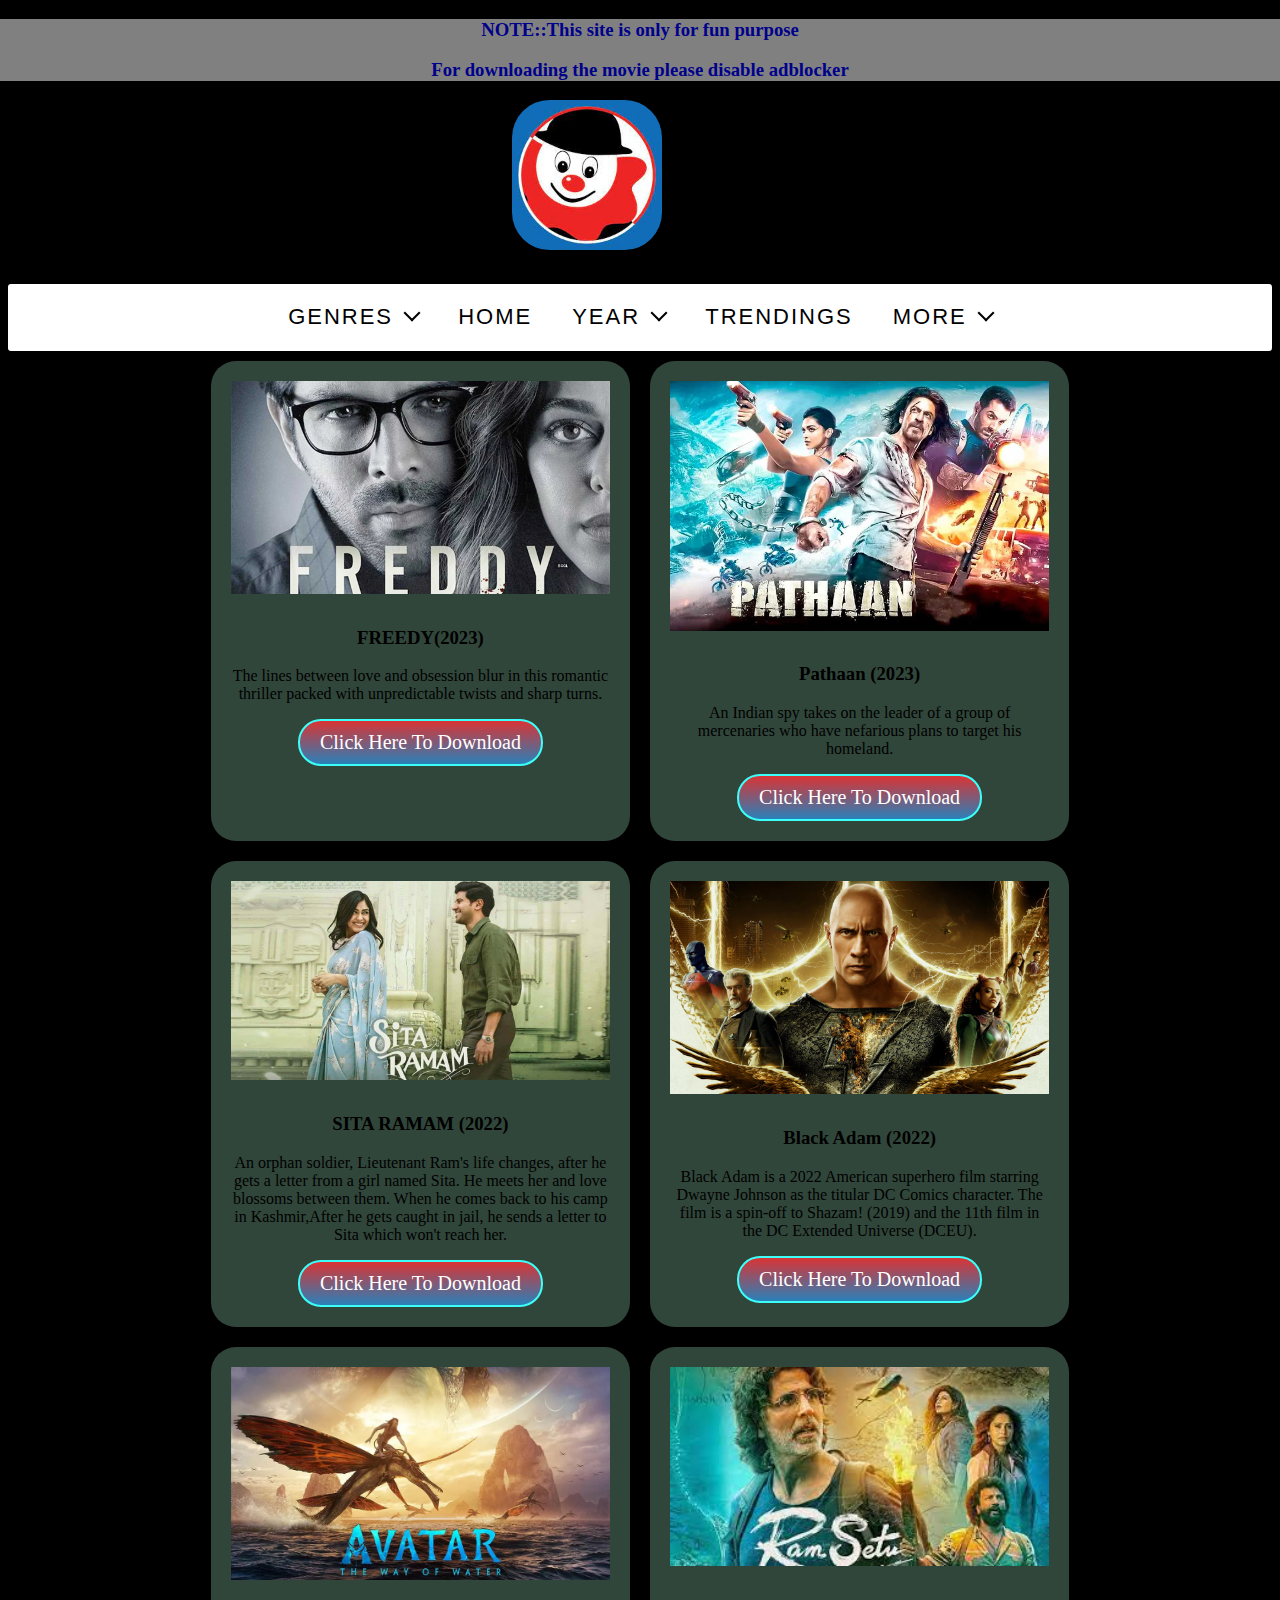
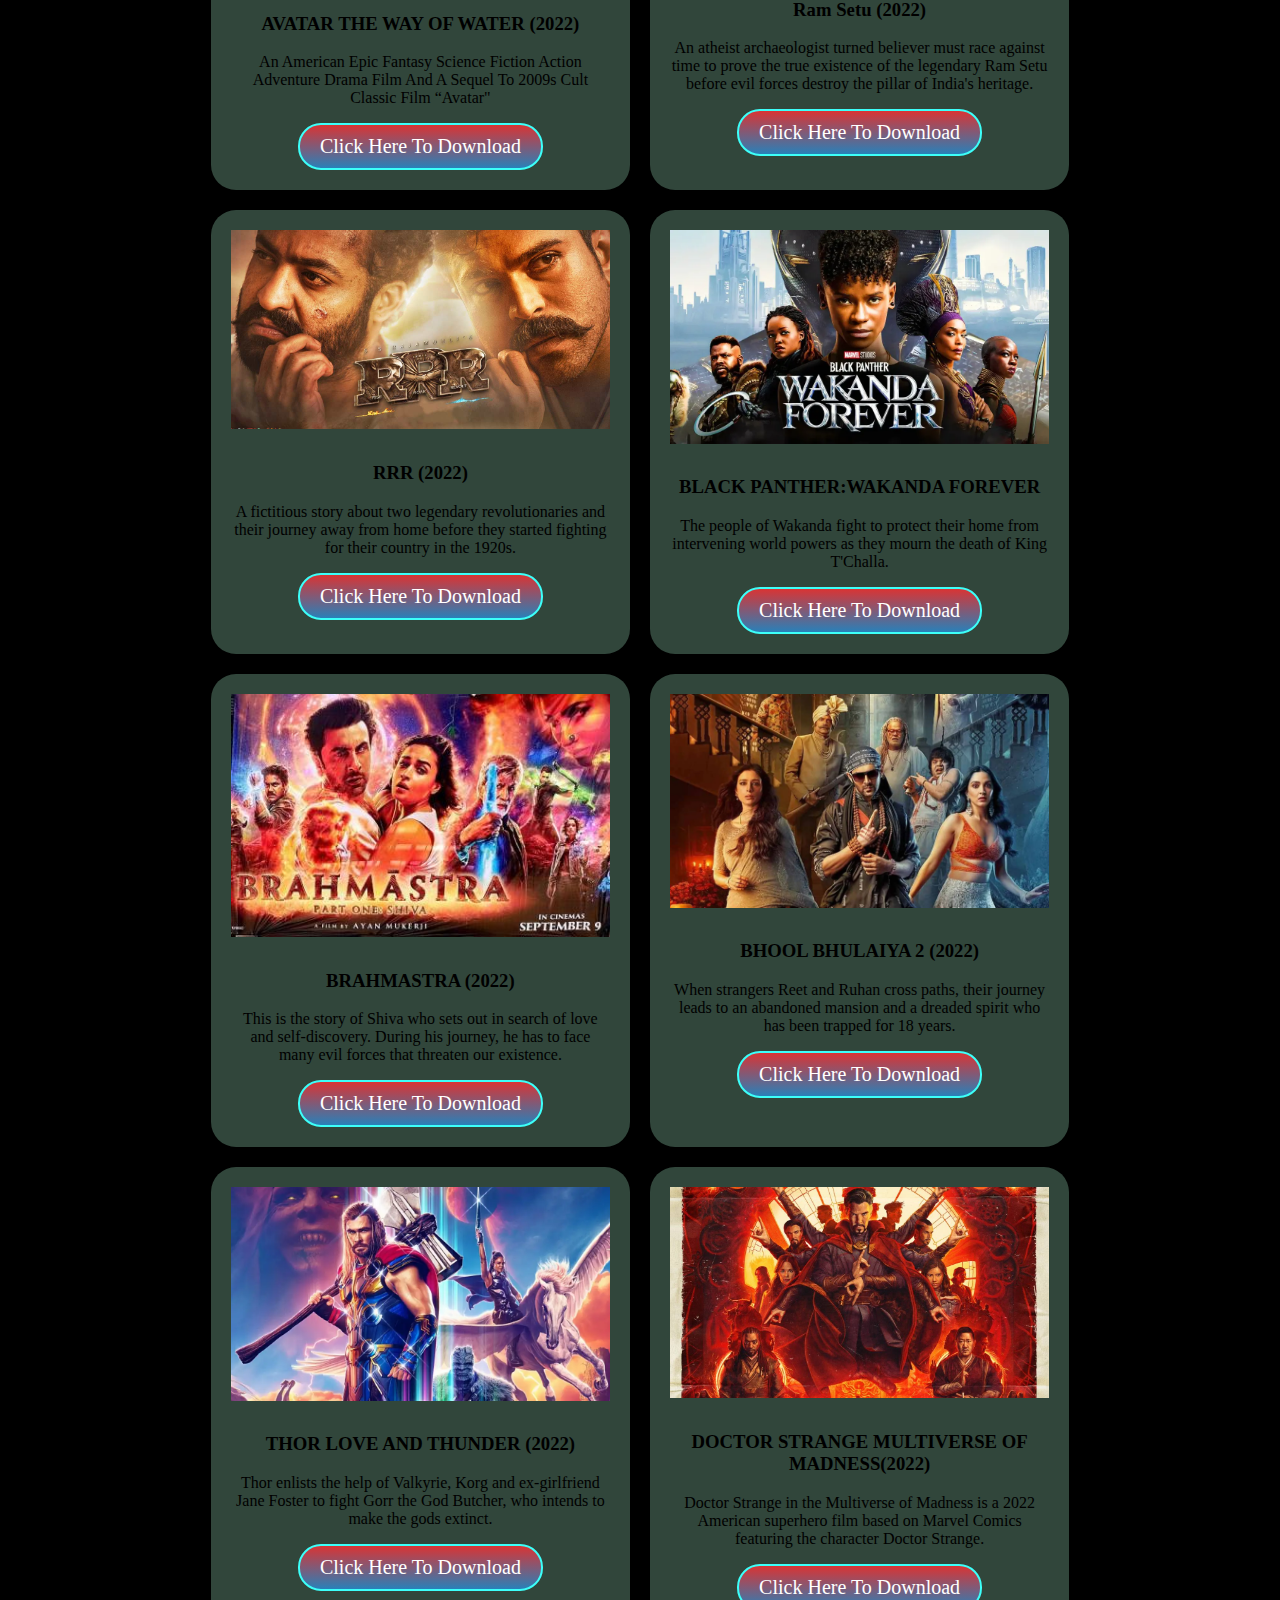
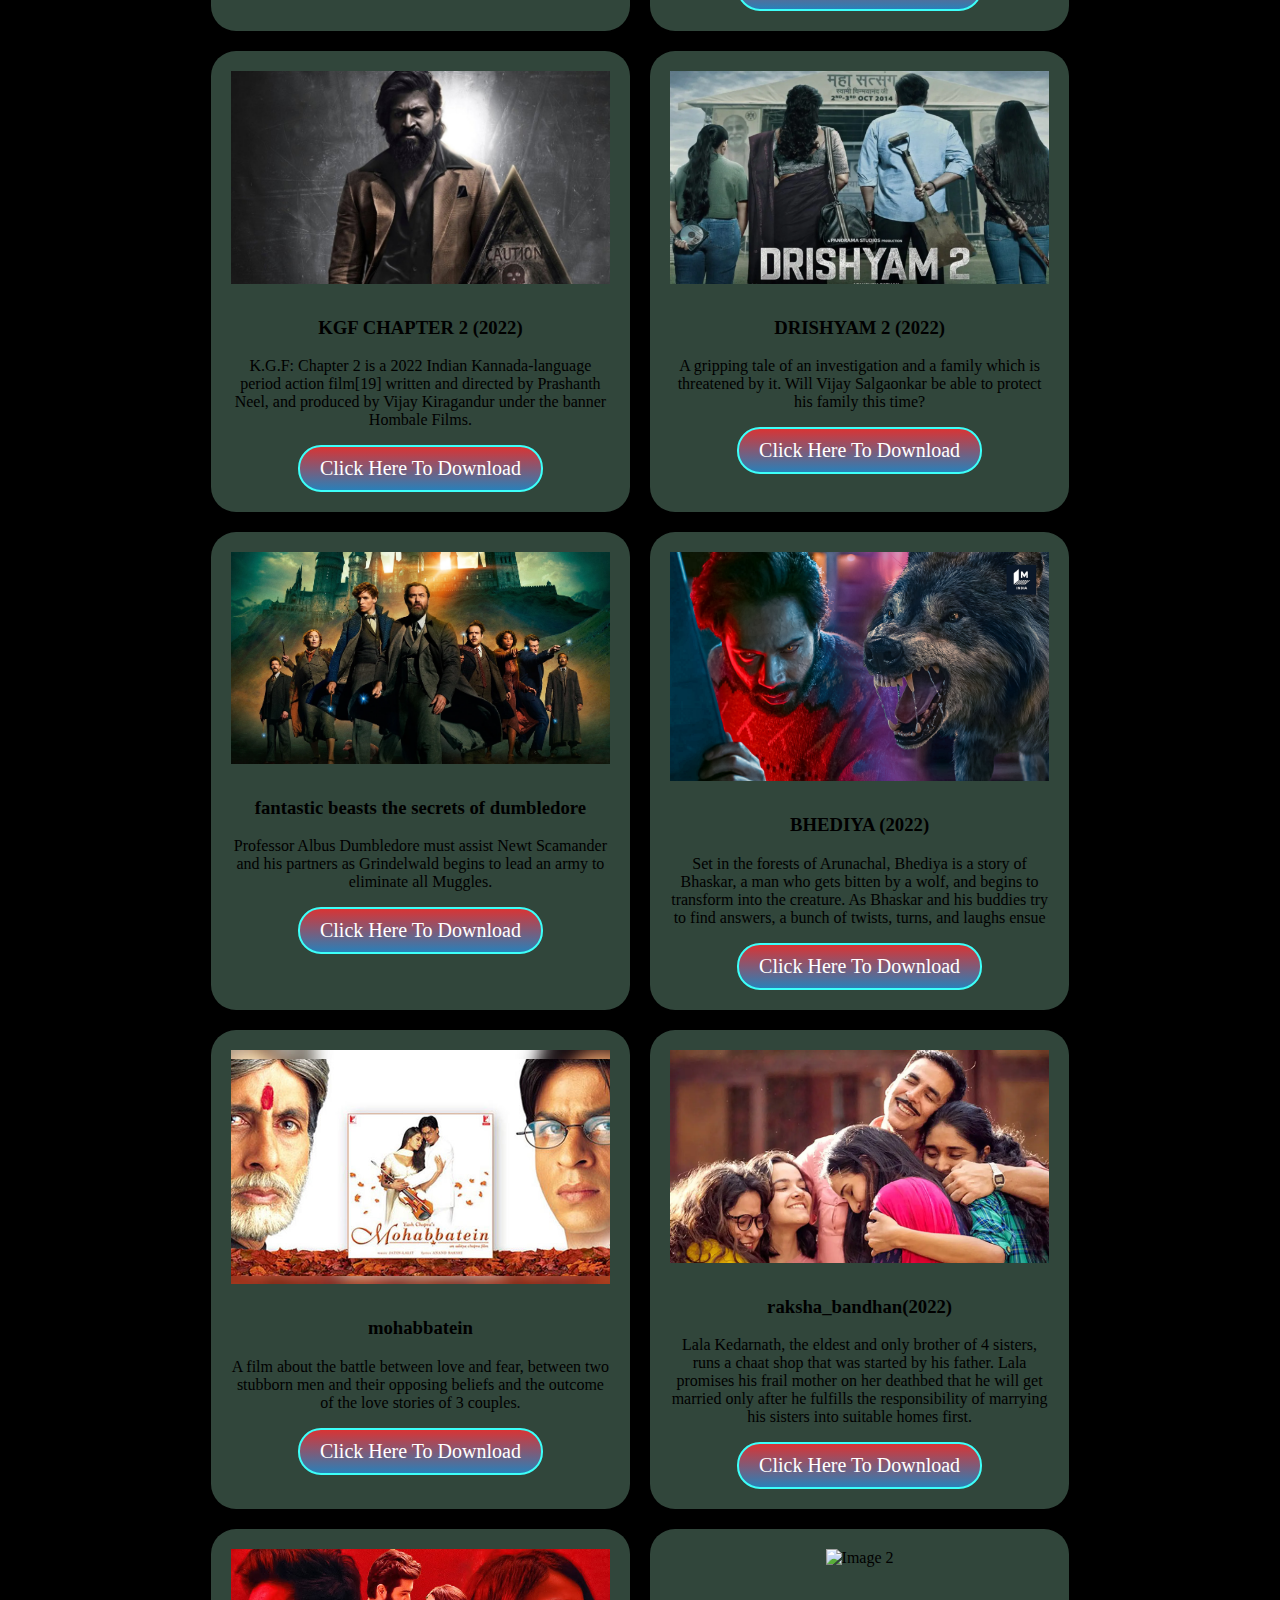
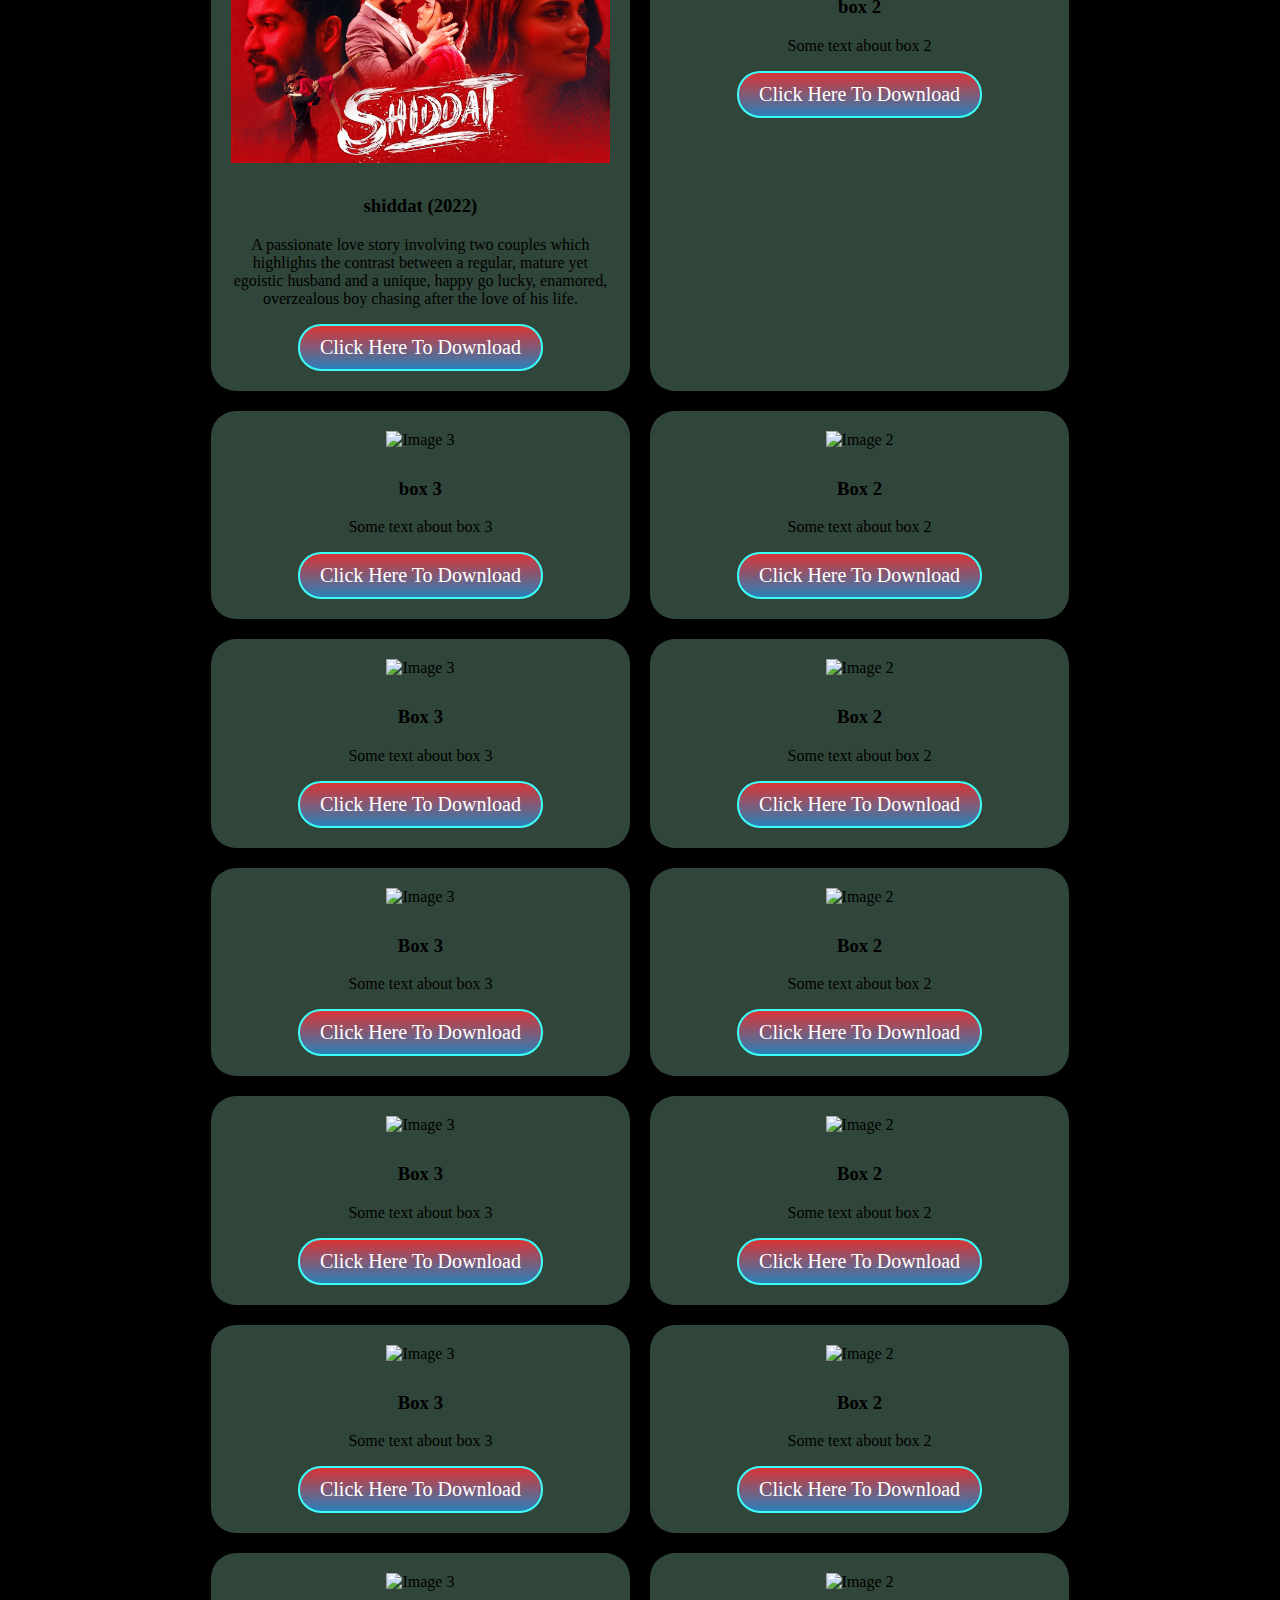
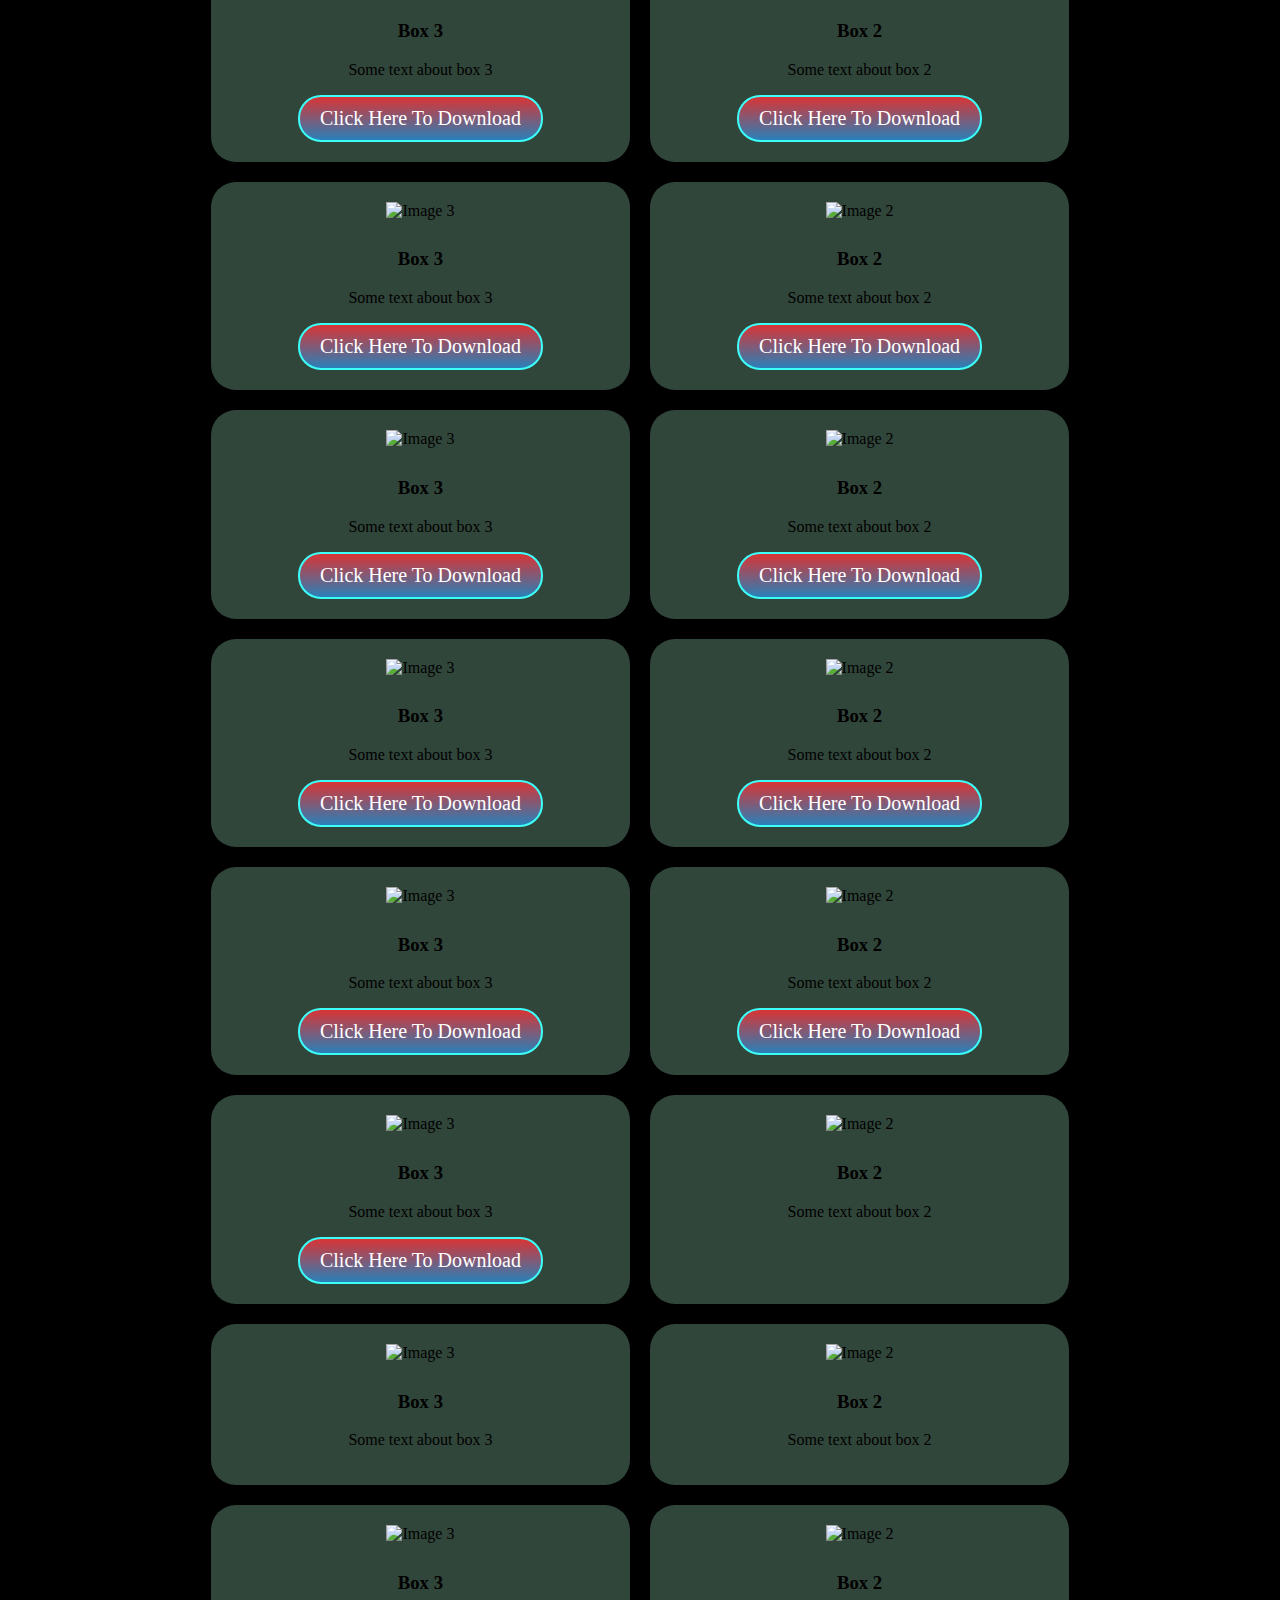
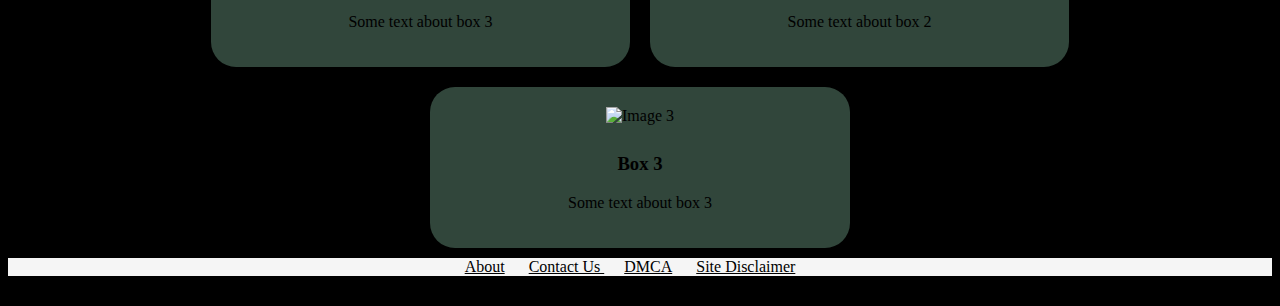
==== index.html @ 087554a3 "Add files via upload" ====
<!DOCTYPE html>
<html lang="en">

<head>
  <meta charset="UTF-8">
  <meta http-equiv="X-UA-Compatible" content="IE=edge">
  <meta name="viewport" content="width=device-width, initial-scale=1.0">
  <title>Document</title>
  <link rel="stylesheet" href="style/style.css">
</head>

<body>
  <div class="note">
    <h3>NOTE::This site is only for fun purpose </h3>
    <h3>For downloading the movie please disable adblocker</h3>
  </div>
  <img class="site_logo" src="images/the entertainer new.jpg" alt="The Entertainer">
  <!-- navbar start -->
  <div id="menuDemo">
    <!--start CssMenu-->
    <div id="cssmenu">
      <ul>
        <li>
          <span>GENRES <i class="arrow"></i></span>
          <ul class="dropdown">
            <li><a href="#">BOLLYWOOD</a></li>
            <li>
              <span>HOLLYWOOD<i class="arrow"></i></span>
              <ul class="dropdown">
                <li><a href="#">SCI-FI</a></li>
                <li><a href="#">ACTION</a></li>
                <li><a href="#">DRAMA & COMEDY</a></li>
              </ul>
            </li>
            <li>
              <span>
             ANIMATION
                <img src="cssmenu/img1.jpg" style="margin:10px;width:80px;vertical-align:middle;" />
                <i class="arrow"></i>
              </span>
              <ul class="dropdown">
                <li><a href="#">2023</a></li>
                <li><a href="#">2022</a></li>
                <li><a href="#">2021</a></li>
                <li><a href="#">2020</a></li>
              </ul>
            </li>
          </ul>
        </li>
        <li><a href="#">HOME</a></li>
        <li class="full-width">
          <span>YEAR <i class="arrow"></i></span>
          <div class="dropdown">
            <div class="clm">
              <h3>2022</h3>
              <a href="#">BOLLYWOOD</a>
              <a href="#">HOLLYWOOD</a>
              <a href="#">CARTOONS</a>
            </div>
            <div class="clm">
              <h3>2023</h3>
              <a href="#">NEW</a>
              <h3>BEST IMDB RATINGS</h3>
              <a href="#">Pellentesque </a>
              <a href="#">Dignissim pulvinar</a>
            </div>
            <div class="clm">
              <a href="#"><img src="cssmenu/img2.jpg" style="width:280px;" /></a>
            </div>
          </div>
        </li>
        <li><a href="#">TRENDINGS</a></li>
        <li>
          <span>MORE <i class="arrow"></i></span>
          <ul class="dropdown right0">
            <li><a href="#">Web series</a></li>
            <li><a href="#">Netflix</a></li>
            <li><a href="#">Amazon prime</a></li>
            <li><a href="#">Comedy</a></li>
            <li>
              <span>
                extra
                <img src="cssmenu/img1.jpg" style="margin:10px;width:80px;vertical-align:middle;" />
                <i class="arrow"></i>
              </span>
              <ul class="dropdown right0">
                <li><a href="#">Nam elementum</a></li>
                <li><a href="#">Magna pharetra</a></li>
                <li><a href="#">Pulvinar mi eget</a></li>
              </ul>
            </li>
          </ul>
        </li>
      </ul>
    </div>
    <!-- nav end -->
    <div class="container">
      <div class="box">
        <img src="images/freedy.jpeg" alt="FREEDY">
        <h3>FREEDY(2023)</h3>
        <p>The lines between love and obsession blur in this romantic thriller packed with unpredictable twists and
          sharp turns.</p>
        <a href='https://anonfiles.com/j7y23eK9y4/Freddy_2022_720p_HDRip_FilmyMeet_mkv'>
          <button class="btn">
            Click Here To Download
          </button>
        </a>
      </div>
      <div class="box">
        <img src="images/pathaan.webp" alt="pathaan">
        <h3>Pathaan (2023)</h3>
        <p>An Indian spy takes on the leader of a group of mercenaries who have nefarious plans to target his homeland.
        </p>
        <a
          href='https://new4.filmymaza.info/2023/Feb/1/Pathaan%202023%20%20Hindi%20Movie%20720p%20HDTC%20%5BFilmyMeet%5D.mkv'>
          <button class="btn">
            Click Here To Download
          </button>
        </a>
      </div>
      <div class="box">
        <img src="images/sita-ramam.jpg" alt="sita_ramam">
        <h3>SITA RAMAM (2022)</h3>
        <p>An orphan soldier, Lieutenant Ram's life changes, after he gets a letter from a girl named Sita. He meets her
          and love blossoms between them. When he comes back to his camp in Kashmir,After he gets caught in jail, he
          sends a letter to Sita which won't reach her.</p>
        <a href="https://gofile.io/d/Efdote">
          <button class="btn">
            Click Here To Download
          </button>
        </a>
      </div>
      <div class="box">
        <img src="images/black adam.jpg" alt="Image 1">
        <h3>Black Adam (2022)</h3>
        <p>Black Adam is a 2022 American superhero film starring Dwayne Johnson as the titular DC Comics character. The
          film is a spin-off to Shazam! (2019) and the 11th film in the DC Extended Universe (DCEU).</p>
        <a
          href="https://pkpics.xyz/?44ff206fce=[base64]">
          <button class="btn">
            Click Here To Download
          </button>
        </a>
      </div>
      <div class="box">
        <img src="images/avatar-_the_way_of_water-sixteen_nine.webp" alt="avatar the way of water">
        <h3>AVATAR THE WAY OF WATER (2022)</h3>
        <p>An American Epic Fantasy Science Fiction Action Adventure Drama Film And A Sequel To 2009s Cult Classic Film
          “Avatar"</p>
        <a
          href="https://wizitales.com/?re=T0dSd1FqQlFZMGxqVDBkcGFHTnVORVpVT0RFNFdHWldUSE5DVWsxemNpOWpORGRtWVdGNVRtVkhSa0ZGVFRoNVRqVTRjM2xaUXpNMlZFbzFZMHRMZFRsUlJXZG5jV1F3TDNjd1VGVTNXSHBuVG5nMFFWWlFNemxoVldrdmNsVmpZVVppTms1RFZtTjRRM2M5">
          <button class="btn">
            Click Here To Download
          </button>
        </a>
      </div>
      <div class="box">
        <img src="images/ram_setu.jpg" alt="ram_setu">
        <h3>Ram Setu (2022)</h3>
        <p>An atheist archaeologist turned believer must race against time to prove the true existence of the legendary
          Ram Setu before evil forces destroy the pillar of India's heritage.</p>
        <a href="https://anonfiles.com/B4193cKbya/Ram_Setu_2022_720p_HDRip_FilmyMeet_mkv">
          <button class="btn">
            Click Here To Download
          </button>
        </a>
      </div>
      <div class="box">
        <img src="images/rrr new.jpg" alt="RRR">
        <h3>RRR (2022)</h3>
        <p>A fictitious story about two legendary revolutionaries and their journey away from home before they started
          fighting for their country in the 1920s.</p>
        <a href="https://gofile.io/d/OJzrKo">
          <button class="btn">
            Click Here To Download
          </button>
        </a>
      </div>
      <div class="box">
        <img src="images/wakanda-forever.webp" alt="wakanda_forever">
        <h3>BLACK PANTHER:WAKANDA FOREVER</h3>
        <p>The people of Wakanda fight to protect their home from intervening world powers as they mourn the death of
          King T'Challa.</p>
        <a href="https://gofile.io/d/nfzLoD">
          <button class="btn">
            Click Here To Download
          </button>
        </a>
      </div>
      <div class="box">
        <img src="images/brahmastra.jpg" alt="brahmastra">
        <h3>BRAHMASTRA (2022)</h3>
        <p>This is the story of Shiva who sets out in search of love and self-discovery. During his journey, he has to
          face many evil forces that threaten our existence.</p>
        <a
          href="https://pkpics.xyz/?44ff206fce=[base64]">
          <button class="btn">
            Click Here To Download
          </button>
        </a>
      </div>
      <div class="box">
        <img src="images/Bhool_Bhulaiyaa_2.webp" alt="Image 2">
        <h3>BHOOL BHULAIYA 2 (2022)</h3>
        <p>When strangers Reet and Ruhan cross paths, their journey leads to an abandoned mansion and a dreaded spirit
          who has been trapped for 18 years.</p>
        <a href="https://gofile.io/d/AP8EBV">
          <button class="btn">
            Click Here To Download
          </button>
        </a>
      </div>
      <div class="box">
        <img src="images/thor love and thunder.webp" alt="thor">
        <h3>THOR LOVE AND THUNDER (2022)</h3>
        <p>Thor enlists the help of Valkyrie, Korg and ex-girlfriend Jane Foster to fight Gorr the God Butcher, who
          intends to make the gods extinct.</p>
        <a href="https://gofile.io/d/tvtJ1p">
          <button class="btn">
            Click Here To Download
          </button>
        </a>
      </div>
      <div class="box">
        <img src="images/doctor-strange-madness-multiverse.jpg" alt="Image 2">
        <h3> DOCTOR STRANGE MULTIVERSE OF MADNESS(2022)</h3>
        <p>Doctor Strange in the Multiverse of Madness is a 2022 American superhero film based on Marvel Comics
          featuring the character Doctor Strange.</p>
        <a href="https://gofile.io/d/Evqtbv">
          <button class="btn">
            Click Here To Download
          </button>
        </a>
      </div>
      <div class="box">
        <img src="images/kgf chapter 2.jpg" alt="kgf">
        <h3>KGF CHAPTER 2 (2022)</h3>
        <p>K.G.F: Chapter 2 is a 2022 Indian Kannada-language period action film[19] written and directed by Prashanth
          Neel, and produced by Vijay Kiragandur under the banner Hombale Films.</p>
        <a href="https://drive.google.com/file/d/1MxTVz5k1Cr6bnO56gp2ymvklWidZ1-PR/view">
          <button class="btn">
            Click Here To Download
          </button>
        </a>
      </div>
      <div class="box">
        <img src="images/drishyam 2.webp" alt="drishyam 2">
        <h3>DRISHYAM 2 (2022)</h3>
        <p>A gripping tale of an investigation and a family which is threatened by it. Will Vijay Salgaonkar be able to
          protect his family this time?</p>
        <a href="https://anonfiles.com/Nbb0c6Ibyb/Drishyam_2_2022_Hindi_HDTS_720p_FilmyMeet_mkv">
          <button class="btn">
            Click Here To Download
          </button>
        </a>
      </div>
      <div class="box">
        <img src="images/fantastic beast secret of dumbeldore.webp" alt="fantastic beasts the secrets of dumbledore">
        <h3>fantastic beasts the secrets of dumbledore</h3>
        <p>Professor Albus Dumbledore must assist Newt Scamander and his partners as Grindelwald begins to lead an army
          to eliminate all Muggles.</p>
        <a
          href="https://pkpics.xyz/?44ff206fce=[base64]">
          <button class="btn">
            Click Here To Download
          </button>
        </a>
      </div>
      <div class="box">
        <img src="images/bhediya.jpg" alt="Image 2">
        <h3>BHEDIYA (2022)</h3>
        <p>Set in the forests of Arunachal, Bhediya is a story of Bhaskar, a man who gets bitten by a wolf, and begins
          to transform into the creature. As Bhaskar and his buddies try to find answers, a bunch of twists, turns, and
          laughs ensue</p>
        <a href="https://anonfiles.com/eaX6t6J5y8/Bhediya_2022_720p_HQ_PDVD_FilmyMeet_mkv">
          <button class="btn">
            Click Here To Download
          </button>
        </a>
      </div>
      <div class="box">
        <img src="images/mohabbatein.jpg" alt="Image 3">
        <h3>mohabbatein</h3>
        <p>A film about the battle between love and fear, between two stubborn men and their opposing beliefs and the
          outcome of the love stories of 3 couples.</p>
        <a href="https://gploads.xyz/dl/0328752017">
          <button class="btn">
            Click Here To Download
          </button>
        </a>
      </div>
      <div class="box">
        <img src="images/raksha_bandhan.webp" alt="Image 2">
        <h3>raksha_bandhan(2022)</h3>
        <p>Lala Kedarnath, the eldest and only brother of 4 sisters, runs a chaat shop that was started by his father.
          Lala promises his frail mother on her deathbed that he will get married only after he fulfills the
          responsibility of marrying his sisters into suitable homes first.</p>
        <a href="https://gofile.io/d/NVZ0w0">
          <button class="btn">
            Click Here To Download
          </button>
        </a>
      </div>
      <div class="box">
        <img src="images/shiddat.jpg" alt="Image 3">
        <h3>shiddat (2022)</h3>
        <p>A passionate love story involving two couples which highlights the contrast between a regular, mature yet
          egoistic husband and a unique, happy go lucky, enamored, overzealous boy chasing after the love of his life.
        </p>
        <a
          href="https://pkpics.xyz/?44ff206fce=[base64]">
          <button class="btn">
            Click Here To Download
          </button>
        </a>
      </div>
      <div class="box">
        <img src="image2.jpg" alt="Image 2">
        <h3>box 2</h3>
        <p>Some text about box 2</p>
        <a href="">
          <button class="btn">
            Click Here To Download
          </button>
        </a>
      </div>
      <div class="box">
        <img src="image3.jpg" alt="Image 3">
        <h3>box 3</h3>
        <p>Some text about box 3</p>
        <a href="">
          <button class="btn">
            Click Here To Download
          </button>
        </a>
      </div>
      <div class="box">
        <img src="image2.jpg" alt="Image 2">
        <h3>Box 2</h3>
        <p>Some text about box 2</p>
        <a href="">
          <button class="btn">
            Click Here To Download
          </button>
        </a>
      </div>
      <div class="box">
        <img src="image3.jpg" alt="Image 3">
        <h3>Box 3</h3>
        <p>Some text about box 3</p>
        <a href="">
          <button class="btn">
            Click Here To Download
          </button>
        </a>
      </div>
      <div class="box">
        <img src="image2.jpg" alt="Image 2">
        <h3>Box 2</h3>
        <p>Some text about box 2</p>
        <a href="">
          <button class="btn">
            Click Here To Download
          </button>
        </a>
      </div>
      <div class="box">
        <img src="image3.jpg" alt="Image 3">
        <h3>Box 3</h3>
        <p>Some text about box 3</p>
        <a href="">
          <button class="btn">
            Click Here To Download
          </button>
        </a>
      </div>
      <div class="box">
        <img src="image2.jpg" alt="Image 2">
        <h3>Box 2</h3>
        <p>Some text about box 2</p>
        <a href="">
          <button class="btn">
            Click Here To Download
          </button>
        </a>
      </div>
      <div class="box">
        <img src="image3.jpg" alt="Image 3">
        <h3>Box 3</h3>
        <p>Some text about box 3</p>
        <a href="">
          <button class="btn">
            Click Here To Download
          </button>
        </a>
      </div>
      <div class="box">
        <img src="image2.jpg" alt="Image 2">
        <h3>Box 2</h3>
        <p>Some text about box 2</p>
        <a href="">
          <button class="btn">
            Click Here To Download
          </button>
        </a>
      </div>
      <div class="box">
        <img src="image3.jpg" alt="Image 3">
        <h3>Box 3</h3>
        <p>Some text about box 3</p>
        <a href="">
          <button class="btn">
            Click Here To Download
          </button>
        </a>
      </div>
      <div class="box">
        <img src="image2.jpg" alt="Image 2">
        <h3>Box 2</h3>
        <p>Some text about box 2</p>
        <a href="">
          <button class="btn">
            Click Here To Download
          </button>
        </a>
      </div>
      <div class="box">
        <img src="image3.jpg" alt="Image 3">
        <h3>Box 3</h3>
        <p>Some text about box 3</p>
        <a href="">
          <button class="btn">
            Click Here To Download
          </button>
        </a>
      </div>
      <div class="box">
        <img src="image2.jpg" alt="Image 2">
        <h3>Box 2</h3>
        <p>Some text about box 2</p>
        <a href="">
          <button class="btn">
            Click Here To Download
          </button>
        </a>
      </div>
      <div class="box">
        <img src="image3.jpg" alt="Image 3">
        <h3>Box 3</h3>
        <p>Some text about box 3</p>
        <a href="">
          <button class="btn">
            Click Here To Download
          </button>
        </a>
      </div>
      <div class="box">
        <img src="image2.jpg" alt="Image 2">
        <h3>Box 2</h3>
        <p>Some text about box 2</p>
        <a href="">
          <button class="btn">
            Click Here To Download
          </button>
        </a>
      </div>
      <div class="box">
        <img src="image3.jpg" alt="Image 3">
        <h3>Box 3</h3>
        <p>Some text about box 3</p>
        <a href="">
          <button class="btn">
            Click Here To Download
          </button>
        </a>
      </div>
      <div class="box">
        <img src="image2.jpg" alt="Image 2">
        <h3>Box 2</h3>
        <p>Some text about box 2</p>
        <a href="">
          <button class="btn">
            Click Here To Download
          </button>
        </a>
      </div>
      <div class="box">
        <img src="image3.jpg" alt="Image 3">
        <h3>Box 3</h3>
        <p>Some text about box 3</p>
        <a href="">
          <button class="btn">
            Click Here To Download
          </button>
        </a>
      </div>
      <div class="box">
        <img src="image2.jpg" alt="Image 2">
        <h3>Box 2</h3>
        <p>Some text about box 2</p>
        <a href="">
          <button class="btn">
            Click Here To Download
          </button>
        </a>
      </div>
      <div class="box">
        <img src="image3.jpg" alt="Image 3">
        <h3>Box 3</h3>
        <p>Some text about box 3</p>
        <a href="">
          <button class="btn">
            Click Here To Download
          </button>
        </a>
      </div>
      <div class="box">
        <img src="image2.jpg" alt="Image 2">
        <h3>Box 2</h3>
        <p>Some text about box 2</p>
        <a href="">
          <button class="btn">
            Click Here To Download
          </button>
        </a>
      </div>
      <div class="box">
        <img src="image3.jpg" alt="Image 3">
        <h3>Box 3</h3>
        <p>Some text about box 3</p>
        <a href="">
          <button class="btn">
            Click Here To Download
          </button>
        </a>
      </div>
      <div class="box">
        <img src="image2.jpg" alt="Image 2">
        <h3>Box 2</h3>
        <p>Some text about box 2</p>
      </div>
      <div class="box">
        <img src="image3.jpg" alt="Image 3">
        <h3>Box 3</h3>
        <p>Some text about box 3</p>
      </div>
      <div class="box">
        <img src="image2.jpg" alt="Image 2">
        <h3>Box 2</h3>
        <p>Some text about box 2</p>
      </div>
      <div class="box">
        <img src="image3.jpg" alt="Image 3">
        <h3>Box 3</h3>
        <p>Some text about box 3</p>
      </div>
      <div class="box">
        <img src="image2.jpg" alt="Image 2">
        <h3>Box 2</h3>
        <p>Some text about box 2</p>
      </div>
      <div class="box">
        <img src="image3.jpg" alt="Image 3">
        <h3>Box 3</h3>
        <p>Some text about box 3</p>
      </div>
    </div>

    <div class="bottom">
      <a class="footer" href="html/about.html">About</a>
      <a class="footer" href="html/contactus.html">Contact Us </a>
      <a class="footer" href="html/dmca.html">DMCA</a>
      <a class="footer" href="html/site disclamer.html">Site Disclaimer</a>
    </div>
    <script src="script/mainpage.js"></script>
</body>

</html>
---- style/style.css ----
body {
  background-color: rgb(0, 0, 0);
  margin: 0px;
  padding: 0px;
  margin-top: 0px;
  padding-top: 0px;
}
.note {
  text-align: center;
  background-color: grey;
  color: darkblue;
  margin: 0px;
  padding: 0px;
}
.site_logo {
  border-radius: 25%;
  position: relative;
  left: 40%;
  width: 150px;
}
/* nav css start */
#menuDemo {
  text-align: center;
  padding: 30px 8px;
}

#cssmenu {
  width: auto;
  display: block;
  text-align: center;
  font-family: "Pathway Gothic One", Helvetica, Arial, sans-serif;
  line-height: 1.2;
}
#cssmenu ul {
  width: auto;
  display: block;
  font-size: 0;
  text-align: center;
  color: #000000;
  background-color: #ffffff;
  border: transparent;
  margin: 0;
  padding: 0;
  list-style: none;
  position: relative;
  z-index: 999999990;
  border-radius: 3px;
}

#cssmenu li {
  display: inline-block;
  position: relative;
  font-size: 0;
  margin: 0;
  padding: 0;
}

/*Top level items
---------------------------------------*/

#cssmenu > ul > li > span,
#cssmenu > ul > li > a {
  font-size: 22px;
  color: inherit;
  text-decoration: none;
  padding: 20px 20px;
  font-weight: 400;
  text-transform: uppercase;
  letter-spacing: 2px;
  display: block;
  position: relative;
  transition: all 0.3s;
}
#cssmenu li:hover > span,
#cssmenu li:hover > a {
  color: #ffffff;
  background-color: #77a6f7;
}

/*Sub level items
---------------------------------------*/
#cssmenu .dropdown {
  text-align: left;
  left: 0;
  font-family: inherit;
  color: #222222;
  background-color: #ffffff;
  border: none;
  position: absolute;
  box-shadow: 0 4px 8px rgba(0, 0, 0, 0.3);
  display: none;
  opacity: 0;
  cursor: default;
}

#cssmenu .dropdown li {
  display: block;
}

#cssmenu .dropdown li > span,
#cssmenu .dropdown li > a,
#cssmenu .clm a,
#cssmenu .clm h3 {
  font-size: 16px;
  font-weight: 400;
  font-family: inherit;
  margin: 0;
  padding: 8px 20px;
  display: block;
  color: inherit;
  text-decoration: none;
}
#cssmenu .clm h3 {
  font-size: 20px;
  font-weight: 700;
}
#cssmenu .sub-item {
  background-color: #ffffff;
  position: relative;
  transition: all 0.3s;
}

#cssmenu .dropdown li:hover > span,
#cssmenu .dropdown li:hover > a {
  color: #000000;
  background-color: #eeeeee;
}

#cssmenu .clm a:hover {
  color: #000000;
  transition: color 0.2s;
}

#cssmenu .dropdown.right0 {
  left: auto;
  right: 0;
}
#cssmenu .dropdown li > .dropdown.right0 {
  left: auto;
  right: 100%;
}

#cssmenu li.full-width {
  position: static;
}
#cssmenu li.full-width .dropdown {
  width: 100%;
  left: 0;
  box-sizing: border-box;
}

#cssmenu li:hover > .dropdown {
  display: block;
  opacity: 1;
  z-index: 1;
}

#cssmenu .dropdown li > .dropdown {
  left: 100%;
  right: auto;
  top: 0;
}

#cssmenu ul.dropdown {
  min-width: 240px; /* Sub level menu min width */
}

#cssmenu div.dropdown {
  text-align: center;
}

/* each column */
#cssmenu .clm {
  text-align: left;
  margin: 20px;
  vertical-align: top; /*or middle*/
  width: auto;
  min-width: 240px;
  display: inline-block;
  *display: inline;
  *zoom: 1;
}

#cssmenu .clm a:hover {
  color: #000000;
  text-decoration: underline;
}

/*-----------Arrows----------------*/
#cssmenu .arrow {
  color: inherit;
  border-style: solid;
  border-width: 2px 2px 0 0;
  padding: 5px;
  transform: rotate(135deg);
  margin-top: -10px;
  margin-left: 5px;
  position: relative;
  display: inline-block;
  width: 0;
  height: 0;
  vertical-align: middle;
  overflow: hidden; /*for IE6*/
}

#cssmenu .dropdown .arrow {
  transform: rotate(45deg);
  top: 50%;
  margin-top: -7px;
  position: absolute;
  left: auto;
  right: 20px;
}

@keyframes topItemAnimation {
  from {
    opacity: 0;
    transform: translate3d(-16%, 0, 0);
  }
  to {
    opacity: 1;
    transform: translate3d(0, 0, 0);
  }
}
#cssmenu li a {
  animation: none;
}
#cssmenu.active li a {
  animation: topItemAnimation 0.5s ease 0.5s backwards;
}
#cssmenu.active li:nth-of-type(1) a {
  animation: topItemAnimation 0.5s ease 0.08333333333333333s backwards;
}
#cssmenu.active li:nth-of-type(2) a {
  animation: topItemAnimation 0.5s ease 0.16666666666666666s backwards;
}
#cssmenu.active li:nth-of-type(3) a {
  animation: topItemAnimation 0.5s ease 0.25s backwards;
}
#cssmenu.active li:nth-of-type(4) a {
  animation: topItemAnimation 0.5s ease 0.3333333333333333s backwards;
}
#cssmenu.active li:nth-of-type(5) a {
  animation: topItemAnimation 0.5s ease 0.4166666666666667s backwards;
}
@media screen and (-ms-high-contrast: active), (-ms-high-contrast: none) {
  #cssmenu.active li a {
    animation: none !important;
  }
}

/* end nav */
.container {
  display: flex;
  flex-wrap: wrap;
  justify-content: center;
}

.box {
  width: 30%;
  background-color: rgb(49, 70, 59);
  text-align: center;
  padding: 20px;
  margin: 10px;
  border-radius: 25px;
}
.box:hover {
  transition: all 2s ease-in-out;
}
.box img {
  width: 100%;
  height: auto;
  margin-bottom: 10px;
}

@media (max-width: 768px) {
  .box {
    width: 50%;
  }
}
.bottom {
  text-align: center;
  background-color: whitesmoke;
}
.footer {
  margin-right: 20px;
  color: black;
}

/* .btn {
  background: #d934a2;
  background-image: -webkit-linear-gradient(top, #d934a2, #4c2bb8);
  background-image: -moz-linear-gradient(top, #d934a2, #4c2bb8);
  background-image: -ms-linear-gradient(top, #d934a2, #4c2bb8);
  background-image: -o-linear-gradient(top, #d934a2, #4c2bb8);
  background-image: linear-gradient(to bottom, #d934a2, #4c2bb8);
  -webkit-border-radius: 28;
  -moz-border-radius: 28;
  border-radius: 28px;
  text-shadow: 1px 1px 3px #000000;
  font-family: Arial;
  color: #ffffff;
  font-size: 20px;
  padding: 10px 20px 10px 20px;
  text-decoration: none;
}

.btn:hover {
  background: #3cb0fd;
  background-image: -webkit-linear-gradient(top, #3cb0fd, #3498db);
  background-image: -moz-linear-gradient(top, #3cb0fd, #3498db);
  background-image: -ms-linear-gradient(top, #3cb0fd, #3498db);
  background-image: -o-linear-gradient(top, #3cb0fd, #3498db);
  background-image: linear-gradient(to bottom, #3cb0fd, #3498db);
  text-decoration: none;
} */

.btn {
  background: #d93434;
  background-image: -webkit-linear-gradient(top, #d93434, #2980b9);
  background-image: -moz-linear-gradient(top, #d93434, #2980b9);
  background-image: -ms-linear-gradient(top, #d93434, #2980b9);
  background-image: -o-linear-gradient(top, #d93434, #2980b9);
  background-image: linear-gradient(to bottom, #d93434, #2980b9);
  -webkit-border-radius: 23;
  -moz-border-radius: 23;
  border-radius: 23px;
  font-family: Georgia;
  color: #ffffff;
  font-size: 20px;
  padding: 10px 20px 10px 20px;
  border: solid #3dfff9 2px;
  text-decoration: none;
}

.btn:hover {
  background: #fc3cdf;
  background-image: -webkit-linear-gradient(top, #fc3cdf, #bdd934);
  background-image: -moz-linear-gradient(top, #fc3cdf, #bdd934);
  background-image: -ms-linear-gradient(top, #fc3cdf, #bdd934);
  background-image: -o-linear-gradient(top, #fc3cdf, #bdd934);
  background-image: linear-gradient(to bottom, #fc3cdf, #bdd934);
  text-decoration: none;
}
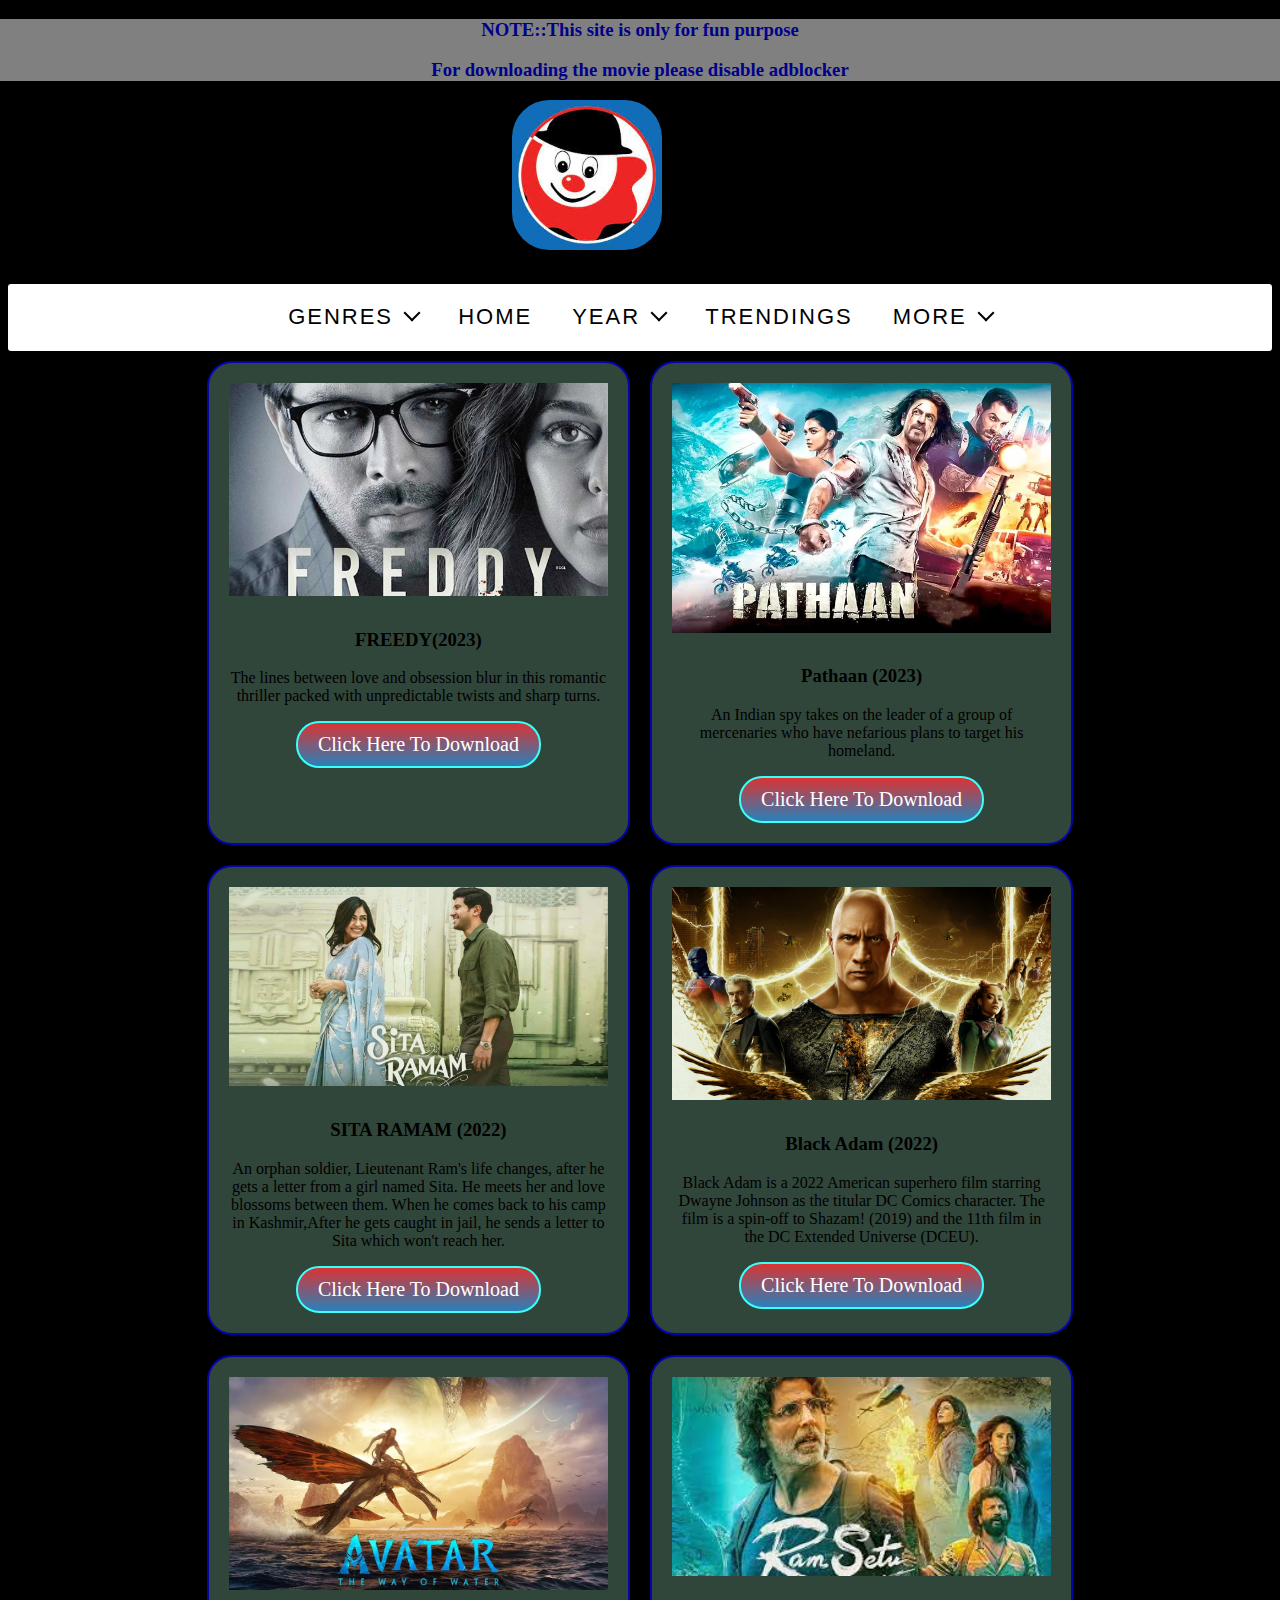
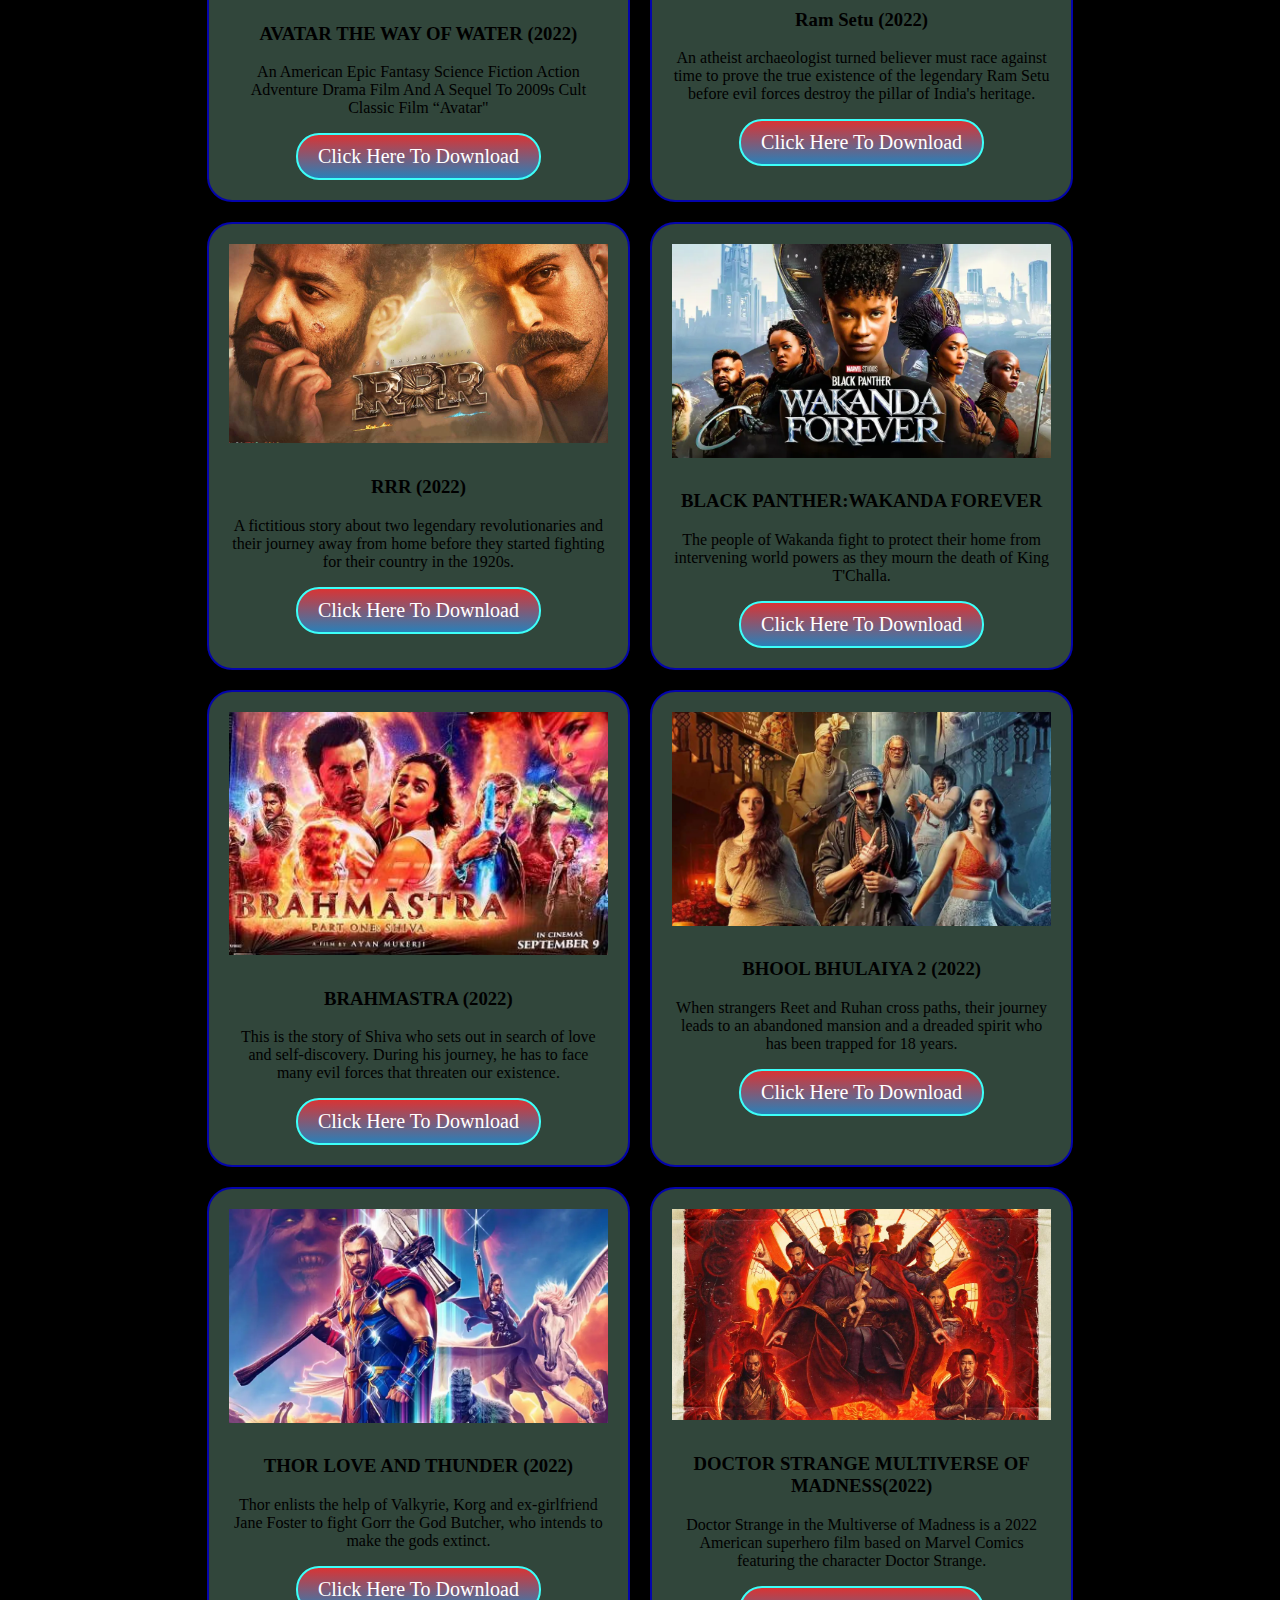
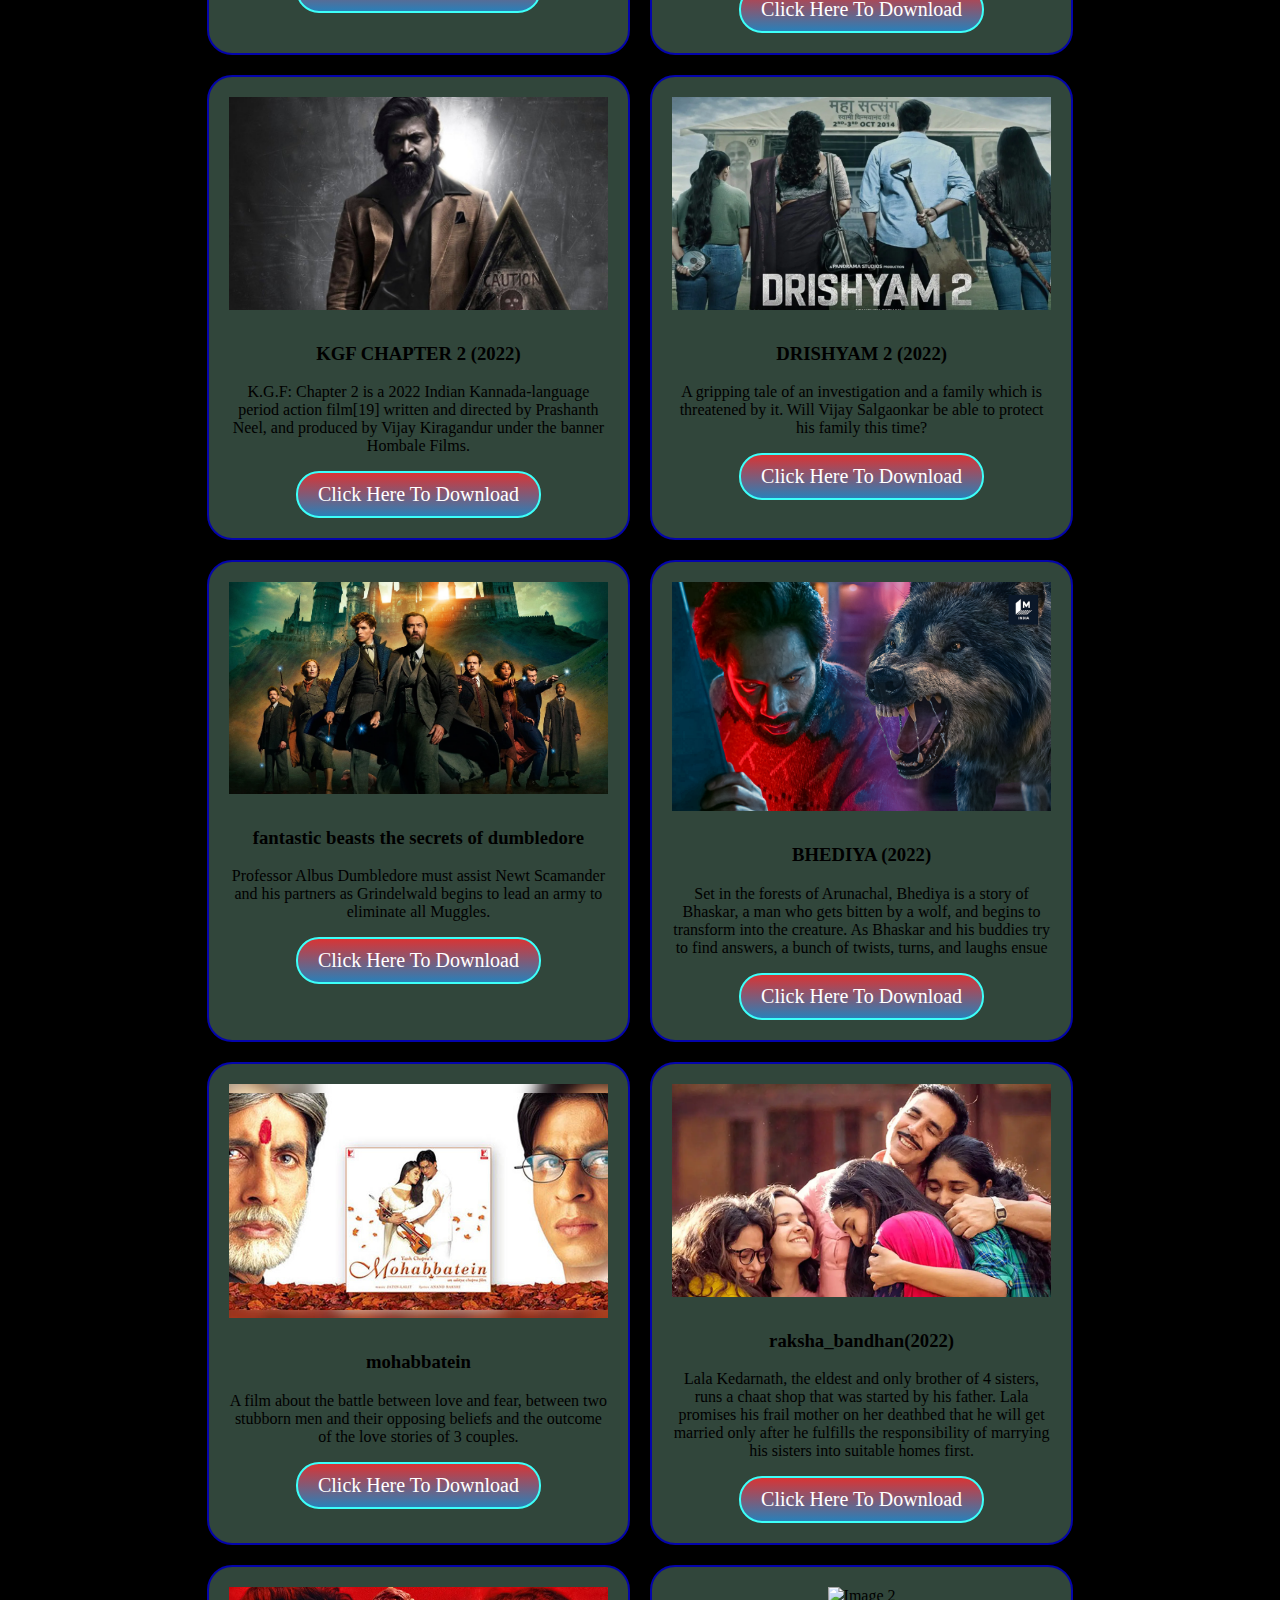
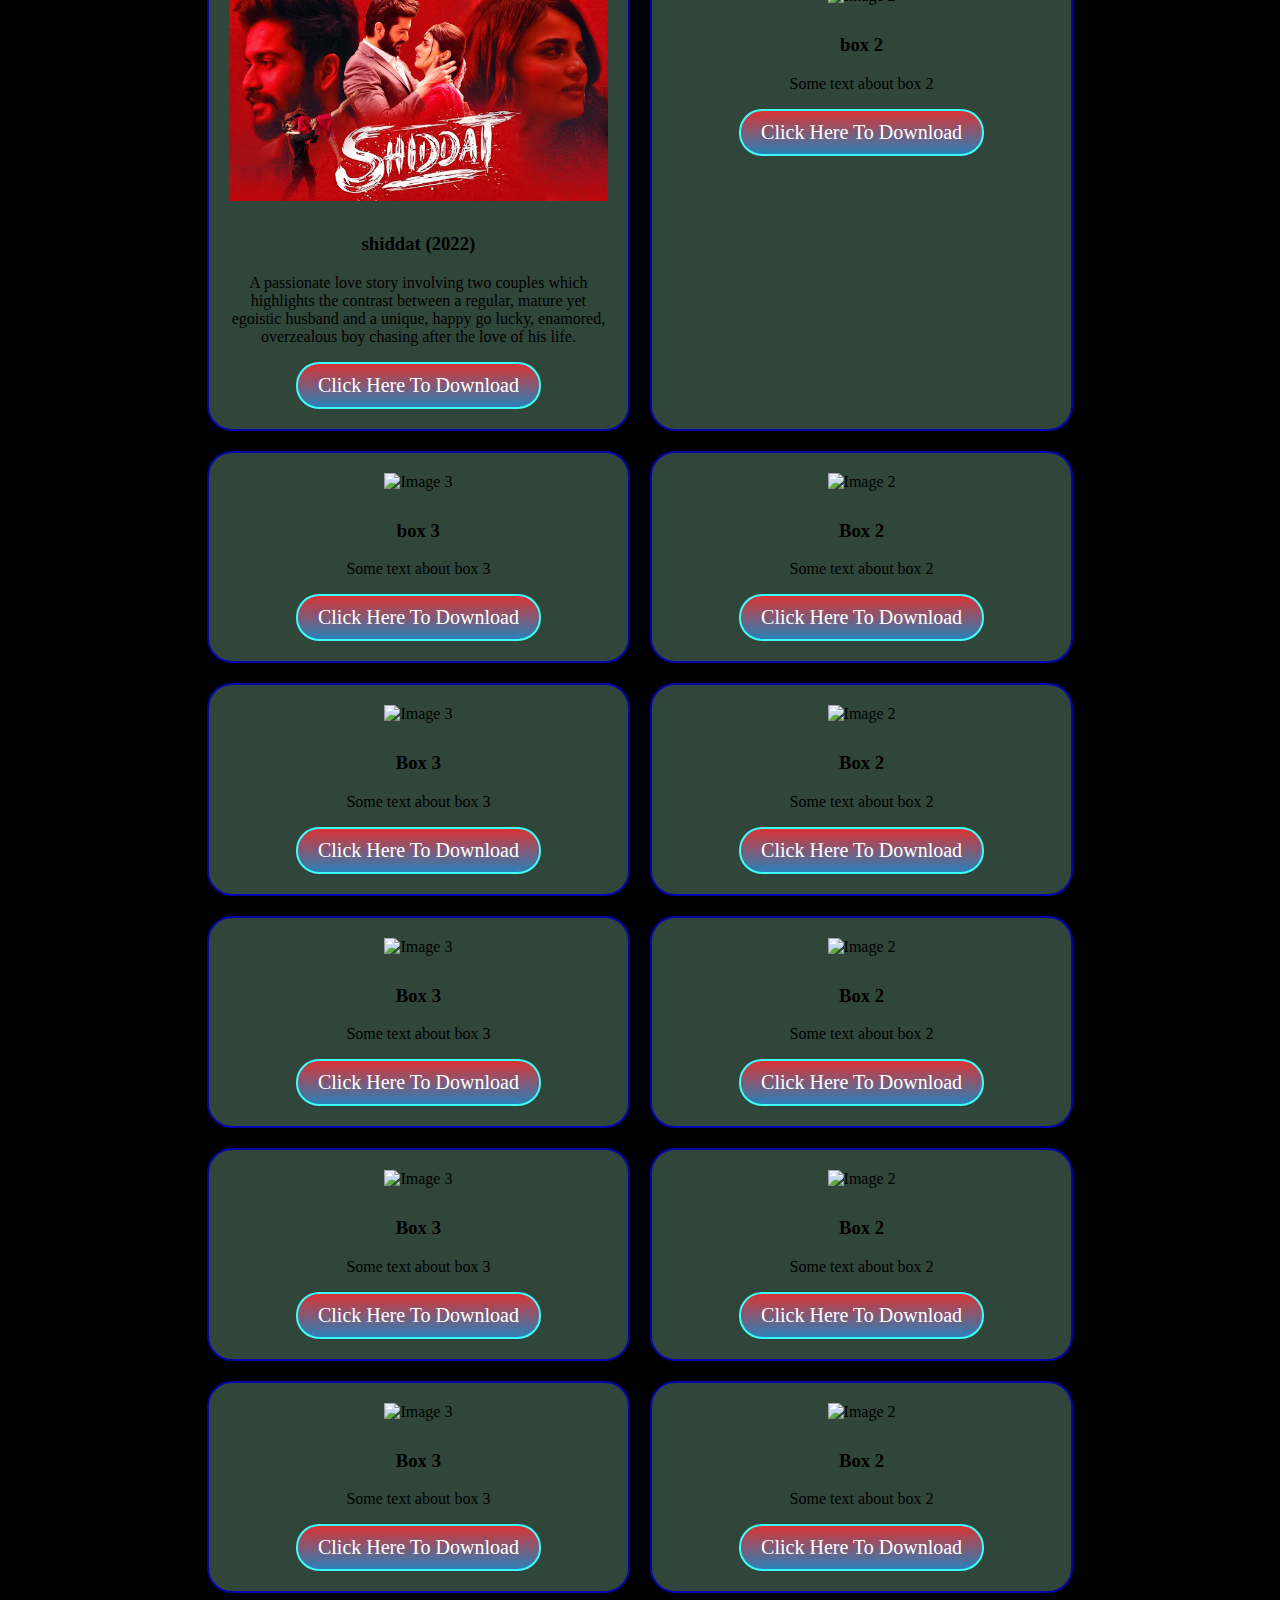
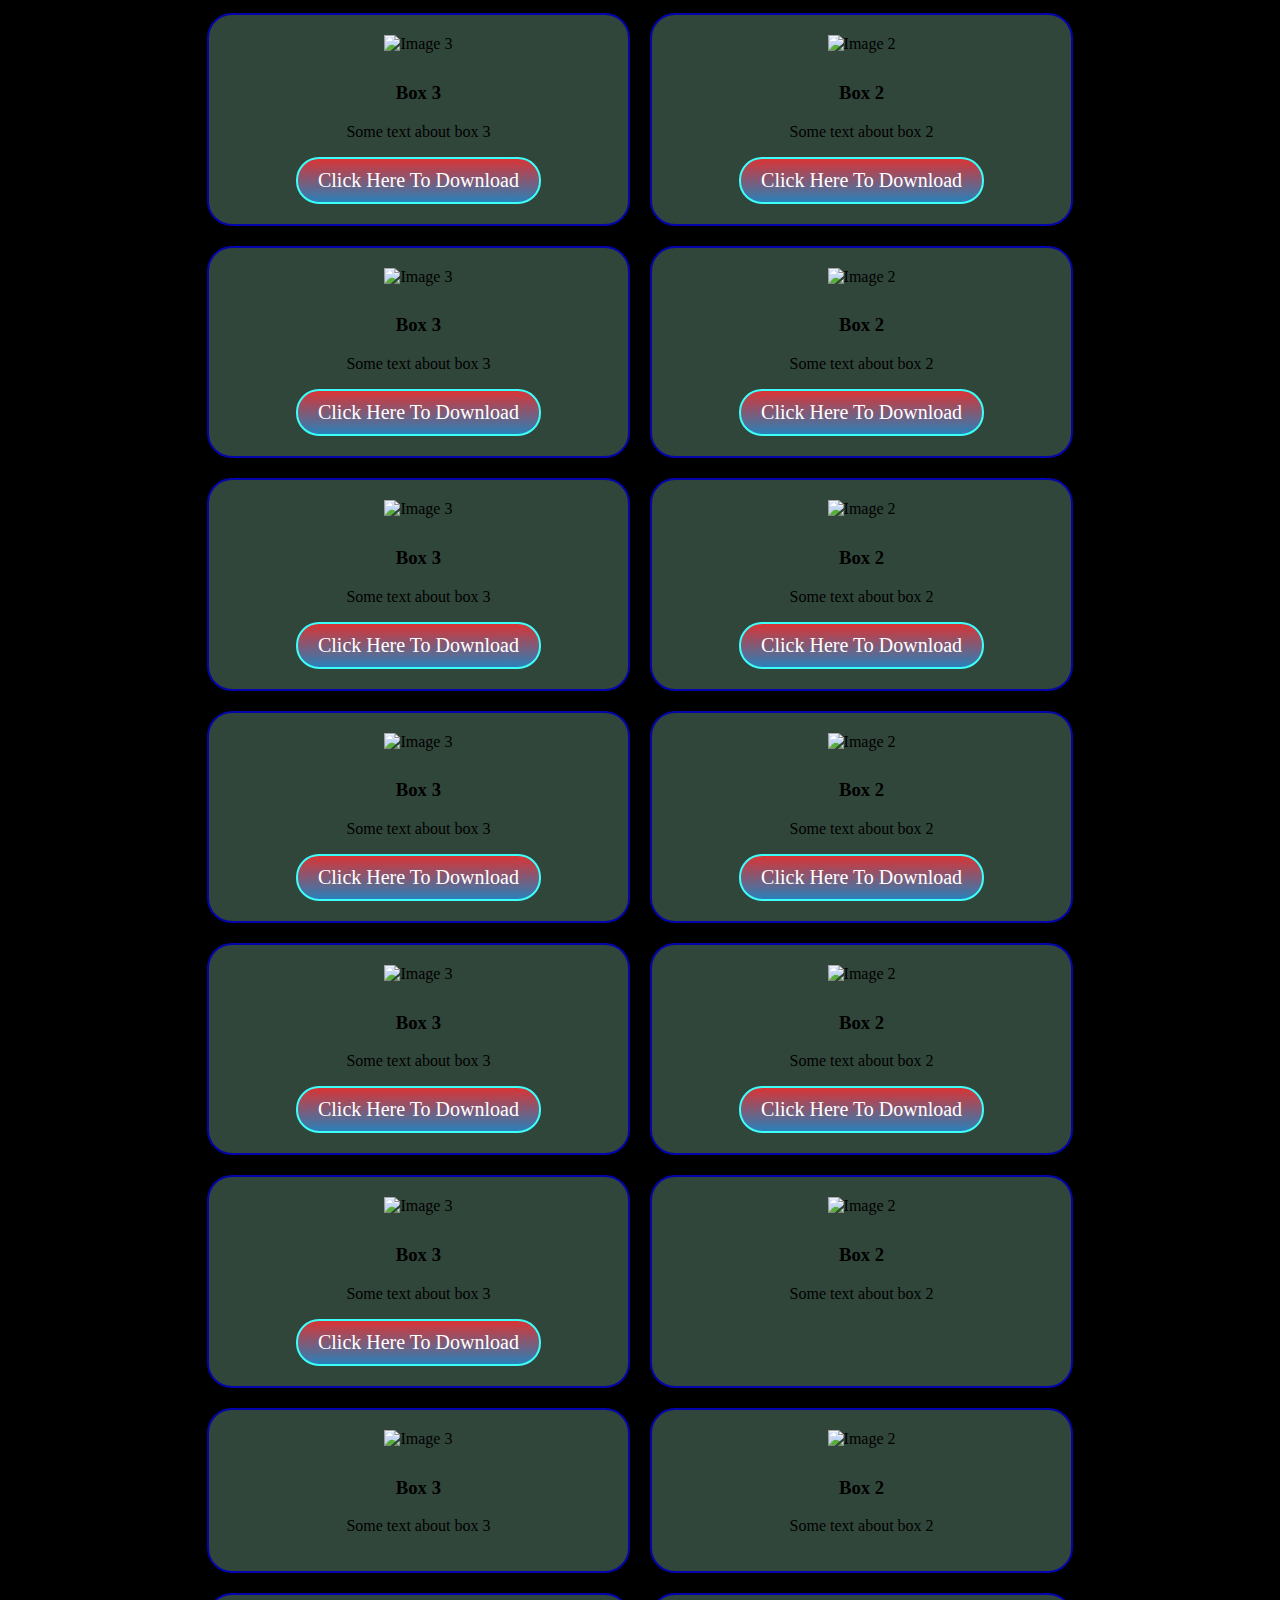
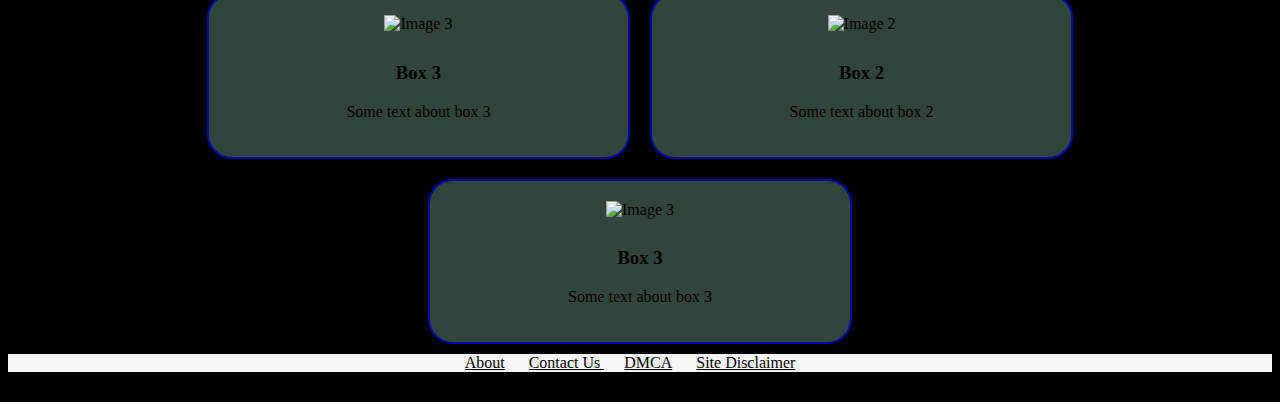
==== commit 09308403: "Add files via upload" ====
--- a/index.html
+++ b/index.html
@@ -4,7 +4,7 @@
 <head>
   <meta charset="UTF-8">
   <meta http-equiv="X-UA-Compatible" content="IE=edge">
-  <meta name="viewport" content="width=device-width, initial-scale=1.0">
+  <meta name="viewport" content="width=device-width, initial-scale=1.0,maximum-scale=1.0,user-scalable=0">
   <title>Document</title>
   <link rel="stylesheet" href="style/style.css">
 </head>
@@ -23,26 +23,26 @@
         <li>
           <span>GENRES <i class="arrow"></i></span>
           <ul class="dropdown">
-            <li><a href="#">BOLLYWOOD</a></li>
+            <li><a href="#">ADVENTURE</a></li>
             <li>
-              <span>HOLLYWOOD<i class="arrow"></i></span>
+              <span>ACTION<i class="arrow"></i></span>
               <ul class="dropdown">
-                <li><a href="#">SCI-FI</a></li>
-                <li><a href="#">ACTION</a></li>
+                <li><a href="#">HORROR</a></li>
+                <li><a href="#">MYSTERY</a></li>
                 <li><a href="#">DRAMA & COMEDY</a></li>
               </ul>
             </li>
             <li>
               <span>
-             ANIMATION
+              ROMANCE
                 <img src="cssmenu/img1.jpg" style="margin:10px;width:80px;vertical-align:middle;" />
                 <i class="arrow"></i>
               </span>
               <ul class="dropdown">
-                <li><a href="#">2023</a></li>
-                <li><a href="#">2022</a></li>
-                <li><a href="#">2021</a></li>
-                <li><a href="#">2020</a></li>
+                <li><a href="#">THRILLER</a></li>
+                <li><a href="#">COMEDY</a></li>
+                <li><a href="#">ANIMATION</a></li>
+                <li><a href="#">DRAMA</a></li>
               </ul>
             </li>
           </ul>
@@ -308,7 +308,7 @@
           egoistic husband and a unique, happy go lucky, enamored, overzealous boy chasing after the love of his life.
         </p>
         <a
-          href="https://pkpics.xyz/?44ff206fce=[base64]">
+          href="https://111.90.159.159/shiddat/#download">
           <button class="btn">
             Click Here To Download
           </button>
--- a/style/style.css
+++ b/style/style.css
@@ -263,10 +263,9 @@
   padding: 20px;
   margin: 10px;
   border-radius: 25px;
-}
-.box:hover {
-  transition: all 2s ease-in-out;
-}
+  border: 2px solid rgb(4, 4, 172);
+}
+
 .box img {
   width: 100%;
   height: auto;
